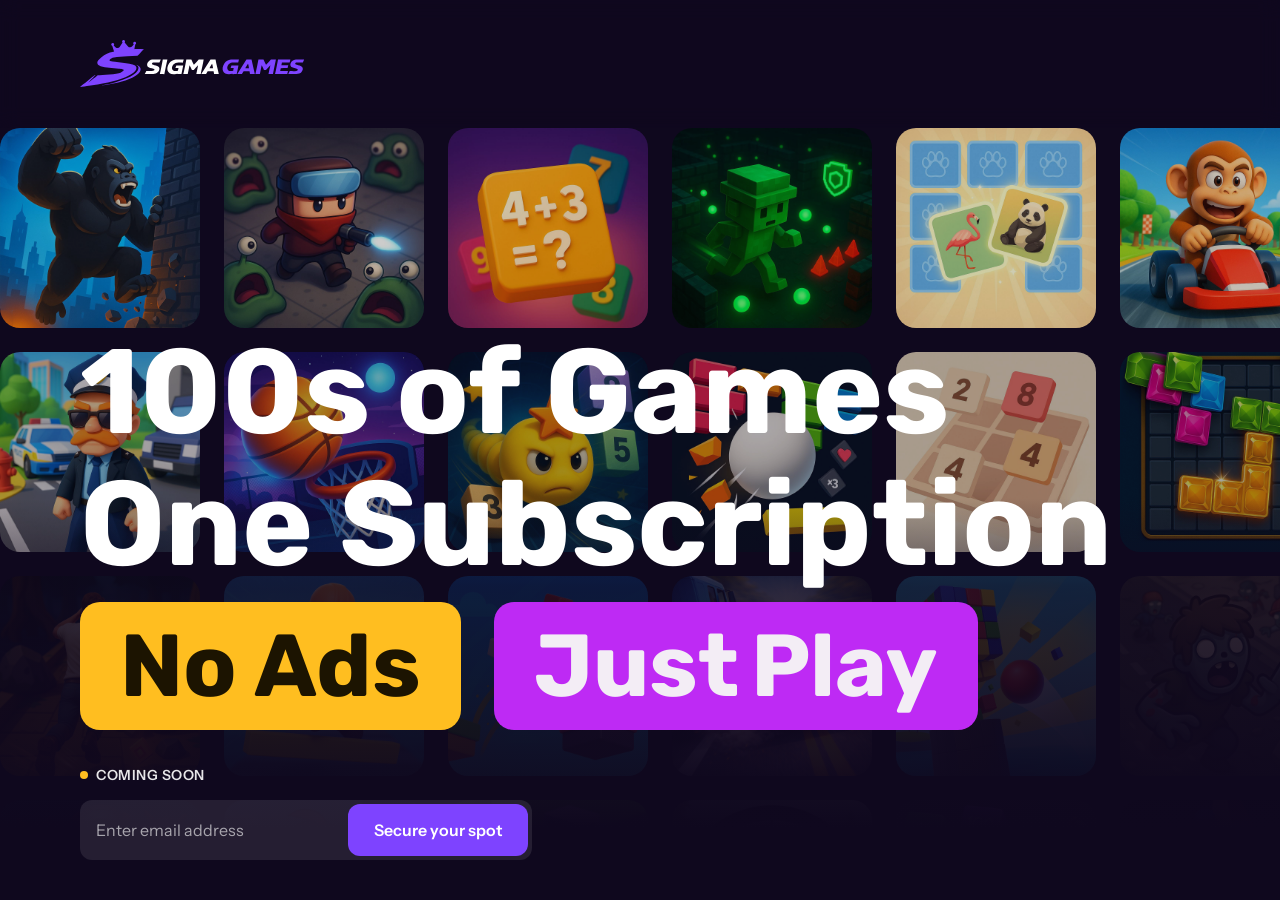
==== Coming soon/index.html @ 99bfa112 "Update all references from sigmagames.com to sigmagames.app" ====
<!doctype html>
<html lang="en">
  <head>
    <meta charset="UTF-8" />
    <meta name="viewport" content="width=device-width, initial-scale=1.0" />

    <!-- SEO Meta Tags -->
    <title>
      Sigma Games — 100s of Games, One Subscription | No Ads, Just Play
    </title>
    <meta
      name="description"
      content="Get unlimited access to 100s of games with one subscription. No ads, just play. Join Sigma Games and secure your spot today!"
    />
    <meta
      name="keywords"
      content="Sigma Games, mobile games, game subscription, no ads gaming, unlimited games, casual games, gaming platform"
    />
    <meta name="author" content="Sigma Games" />
    <meta name="robots" content="index, follow" />
    <meta name="theme-color" content="#0f081e" />

    <!-- Open Graph / Facebook -->
    <meta property="og:type" content="website" />
    <meta property="og:url" content="https://sigmagames.app/" />
    <meta
      property="og:title"
      content="Sigma Games — 100s of Games, One Subscription"
    />
    <meta
      property="og:description"
      content="Get unlimited access to 100s of games with one subscription. No ads, just play."
    />
    <meta
      property="og:image"
      content="https://sigmagames.app/Assets/logo.svg"
    />

    <!-- Twitter -->
    <meta property="twitter:card" content="summary_large_image" />
    <meta property="twitter:url" content="https://sigmagames.app/" />
    <meta
      property="twitter:title"
      content="Sigma Games — 100s of Games, One Subscription"
    />
    <meta
      property="twitter:description"
      content="Get unlimited access to 100s of games with one subscription. No ads, just play."
    />
    <meta
      property="twitter:image"
      content="https://sigmagames.app/Assets/logo.svg"
    />

    <!-- Favicons -->
    <link
      rel="icon"
      type="image/png"
      sizes="32x32"
      href="Assets/Favicons/favicon-32x32.png"
    />
    <link
      rel="icon"
      type="image/png"
      sizes="16x16"
      href="Assets/Favicons/favicon-16x16.png"
    />
    <link
      rel="apple-touch-icon"
      sizes="180x180"
      href="Assets/Favicons/apple-touch-icon.png"
    />

    <!-- Fonts -->
    <link rel="preconnect" href="https://fonts.googleapis.com" />
    <link
      href="https://fonts.googleapis.com/css2?family=Rubik:wght@400;700&family=Instrument+Sans:wght@400;600&display=swap"
      rel="stylesheet"
    />

    <!-- Stylesheet -->
    <link rel="stylesheet" href="styles.css" />
  </head>
  <body>
    <!-- NAV -->
    <nav>
      <a href="https://sigmagames.app" class="logo">
        <img src="Assets/logo.svg" alt="Sigma Games Logo" />
      </a>
    </nav>

    <!-- HERO WITH GAME CAROUSEL -->
    <section class="hero-carousel">
      <!-- Game Carousel Background -->
      <div class="carousel-container">
        <div class="carousel-row row-1">
          <!-- Row 1 - Full opacity -->
          <div class="game-tile">
            <img src="Assets/Carousels/Row 1/Kong Climb.jpg" alt="Kong Climb" />
          </div>
          <div class="game-tile">
            <img src="Assets/Carousels/Row 1/Last Stand.jpg" alt="Last Stand" />
          </div>
          <div class="game-tile">
            <img src="Assets/Carousels/Row 1/Math Guru.jpg" alt="Math Guru" />
          </div>
          <div class="game-tile">
            <img
              src="Assets/Carousels/Row 1/Maze Runner.jpg"
              alt="Maze Runner"
            />
          </div>
          <div class="game-tile">
            <img
              src="Assets/Carousels/Row 1/Memory Match.jpg"
              alt="Memory Match"
            />
          </div>
          <div class="game-tile">
            <img
              src="Assets/Carousels/Row 1/Monkeys in Cars.jpg"
              alt="Monkeys in Cars"
            />
          </div>
          <div class="game-tile">
            <img
              src="Assets/Carousels/Row 1/Railway Run.jpg"
              alt="Railway Run"
            />
          </div>
          <div class="game-tile">
            <img src="Assets/Carousels/Row 1/image 62.jpg" alt="Game" />
          </div>
          <div class="game-tile">
            <img src="Assets/Carousels/Row 1/image 77.jpg" alt="Game" />
          </div>
          <div class="game-tile">
            <img src="Assets/Carousels/Row 1/image 79.jpg" alt="Game" />
          </div>
          <!-- Duplicate for seamless loop -->
          <div class="game-tile">
            <img src="Assets/Carousels/Row 1/Kong Climb.jpg" alt="Kong Climb" />
          </div>
          <div class="game-tile">
            <img src="Assets/Carousels/Row 1/Last Stand.jpg" alt="Last Stand" />
          </div>
          <div class="game-tile">
            <img src="Assets/Carousels/Row 1/Math Guru.jpg" alt="Math Guru" />
          </div>
          <div class="game-tile">
            <img
              src="Assets/Carousels/Row 1/Maze Runner.jpg"
              alt="Maze Runner"
            />
          </div>
          <div class="game-tile">
            <img
              src="Assets/Carousels/Row 1/Memory Match.jpg"
              alt="Memory Match"
            />
          </div>
          <div class="game-tile">
            <img
              src="Assets/Carousels/Row 1/Monkeys in Cars.jpg"
              alt="Monkeys in Cars"
            />
          </div>
          <div class="game-tile">
            <img
              src="Assets/Carousels/Row 1/Railway Run.jpg"
              alt="Railway Run"
            />
          </div>
          <div class="game-tile">
            <img src="Assets/Carousels/Row 1/image 62.jpg" alt="Game" />
          </div>
          <div class="game-tile">
            <img src="Assets/Carousels/Row 1/image 77.jpg" alt="Game" />
          </div>
          <div class="game-tile">
            <img src="Assets/Carousels/Row 1/image 79.jpg" alt="Game" />
          </div>
        </div>

        <div class="carousel-row row-2">
          <!-- Row 2 - 80% opacity -->
          <div class="game-tile">
            <img src="Assets/Carousels/Row 2/image 19.jpg" alt="Game" />
          </div>
          <div class="game-tile">
            <img src="Assets/Carousels/Row 2/image 20.jpg" alt="Game" />
          </div>
          <div class="game-tile">
            <img src="Assets/Carousels/Row 2/image 29.jpg" alt="Game" />
          </div>
          <div class="game-tile">
            <img src="Assets/Carousels/Row 2/image 31.jpg" alt="Game" />
          </div>
          <div class="game-tile">
            <img src="Assets/Carousels/Row 2/image 33.jpg" alt="Game" />
          </div>
          <div class="game-tile">
            <img src="Assets/Carousels/Row 2/image 38.jpg" alt="Game" />
          </div>
          <div class="game-tile">
            <img src="Assets/Carousels/Row 2/image 42.jpg" alt="Game" />
          </div>
          <div class="game-tile">
            <img src="Assets/Carousels/Row 2/image 44.jpg" alt="Game" />
          </div>
          <div class="game-tile">
            <img src="Assets/Carousels/Row 2/image 46.jpg" alt="Game" />
          </div>
          <div class="game-tile">
            <img src="Assets/Carousels/Row 2/image 61.jpg" alt="Game" />
          </div>
          <!-- Duplicate for seamless loop -->
          <div class="game-tile">
            <img src="Assets/Carousels/Row 2/image 19.jpg" alt="Game" />
          </div>
          <div class="game-tile">
            <img src="Assets/Carousels/Row 2/image 20.jpg" alt="Game" />
          </div>
          <div class="game-tile">
            <img src="Assets/Carousels/Row 2/image 29.jpg" alt="Game" />
          </div>
          <div class="game-tile">
            <img src="Assets/Carousels/Row 2/image 31.jpg" alt="Game" />
          </div>
          <div class="game-tile">
            <img src="Assets/Carousels/Row 2/image 33.jpg" alt="Game" />
          </div>
          <div class="game-tile">
            <img src="Assets/Carousels/Row 2/image 38.jpg" alt="Game" />
          </div>
          <div class="game-tile">
            <img src="Assets/Carousels/Row 2/image 42.jpg" alt="Game" />
          </div>
          <div class="game-tile">
            <img src="Assets/Carousels/Row 2/image 44.jpg" alt="Game" />
          </div>
          <div class="game-tile">
            <img src="Assets/Carousels/Row 2/image 46.jpg" alt="Game" />
          </div>
          <div class="game-tile">
            <img src="Assets/Carousels/Row 2/image 61.jpg" alt="Game" />
          </div>
        </div>

        <div class="carousel-row row-3">
          <!-- Row 3 - 40% opacity -->
          <div class="game-tile">
            <img
              src="Assets/Carousels/Row 3/Escape Runner.jpg"
              alt="Escape Runner"
            />
          </div>
          <div class="game-tile">
            <img
              src="Assets/Carousels/Row 3/Final Shift.jpg"
              alt="Final Shift"
            />
          </div>
          <div class="game-tile">
            <img src="Assets/Carousels/Row 3/Flip Jump.jpg" alt="Flip Jump" />
          </div>
          <div class="game-tile">
            <img
              src="Assets/Carousels/Row 3/Highway Escape.jpg"
              alt="Highway Escape"
            />
          </div>
          <div class="game-tile">
            <img src="Assets/Carousels/Row 3/Tower Pop.jpg" alt="Tower Pop" />
          </div>
          <div class="game-tile">
            <img
              src="Assets/Carousels/Row 3/Zombies Are Coming.jpg"
              alt="Zombies Are Coming"
            />
          </div>
          <div class="game-tile">
            <img src="Assets/Carousels/Row 3/image 11.jpg" alt="Game" />
          </div>
          <div class="game-tile">
            <img src="Assets/Carousels/Row 3/image 13.jpg" alt="Game" />
          </div>
          <div class="game-tile">
            <img src="Assets/Carousels/Row 3/image 14.jpg" alt="Game" />
          </div>
          <div class="game-tile">
            <img src="Assets/Carousels/Row 3/image 18.jpg" alt="Game" />
          </div>
          <!-- Duplicate for seamless loop -->
          <div class="game-tile">
            <img
              src="Assets/Carousels/Row 3/Escape Runner.jpg"
              alt="Escape Runner"
            />
          </div>
          <div class="game-tile">
            <img
              src="Assets/Carousels/Row 3/Final Shift.jpg"
              alt="Final Shift"
            />
          </div>
          <div class="game-tile">
            <img src="Assets/Carousels/Row 3/Flip Jump.jpg" alt="Flip Jump" />
          </div>
          <div class="game-tile">
            <img
              src="Assets/Carousels/Row 3/Highway Escape.jpg"
              alt="Highway Escape"
            />
          </div>
          <div class="game-tile">
            <img src="Assets/Carousels/Row 3/Tower Pop.jpg" alt="Tower Pop" />
          </div>
          <div class="game-tile">
            <img
              src="Assets/Carousels/Row 3/Zombies Are Coming.jpg"
              alt="Zombies Are Coming"
            />
          </div>
          <div class="game-tile">
            <img src="Assets/Carousels/Row 3/image 11.jpg" alt="Game" />
          </div>
          <div class="game-tile">
            <img src="Assets/Carousels/Row 3/image 13.jpg" alt="Game" />
          </div>
          <div class="game-tile">
            <img src="Assets/Carousels/Row 3/image 14.jpg" alt="Game" />
          </div>
          <div class="game-tile">
            <img src="Assets/Carousels/Row 3/image 18.jpg" alt="Game" />
          </div>
        </div>

        <div class="carousel-row row-4">
          <!-- Row 4 - 40% opacity -->
          <div class="game-tile">
            <img
              src="Assets/Carousels/Row 4/Atlantic Sky Force.jpg"
              alt="Atlantic Sky Force"
            />
          </div>
          <div class="game-tile">
            <img
              src="Assets/Carousels/Row 4/Bird Strike.jpg"
              alt="Bird Strike"
            />
          </div>
          <div class="game-tile">
            <img
              src="Assets/Carousels/Row 4/Crossy Rush.jpg"
              alt="Crossy Rush"
            />
          </div>
          <div class="game-tile">
            <img src="Assets/Carousels/Row 4/Deer Hunt.jpg" alt="Deer Hunt" />
          </div>
          <div class="game-tile">
            <img src="Assets/Carousels/Row 4/Dot Dash.jpg" alt="Dot Dash" />
          </div>
          <div class="game-tile">
            <img src="Assets/Carousels/Row 4/Tap Fever.jpg" alt="Tap Fever" />
          </div>
          <div class="game-tile">
            <img src="Assets/Carousels/Row 4/War Cannon.jpg" alt="War Cannon" />
          </div>
          <div class="game-tile">
            <img
              src="Assets/Carousels/Row 4/Zombie Blitz.jpg"
              alt="Zombie Blitz"
            />
          </div>
          <div class="game-tile">
            <img src="Assets/Carousels/Row 4/Dot Dash-1.jpg" alt="Dot Dash" />
          </div>
          <div class="game-tile">
            <img src="Assets/Carousels/Row 4/Dot Dash-2.jpg" alt="Dot Dash" />
          </div>
          <!-- Duplicate for seamless loop -->
          <div class="game-tile">
            <img
              src="Assets/Carousels/Row 4/Atlantic Sky Force.jpg"
              alt="Atlantic Sky Force"
            />
          </div>
          <div class="game-tile">
            <img
              src="Assets/Carousels/Row 4/Bird Strike.jpg"
              alt="Bird Strike"
            />
          </div>
          <div class="game-tile">
            <img
              src="Assets/Carousels/Row 4/Crossy Rush.jpg"
              alt="Crossy Rush"
            />
          </div>
          <div class="game-tile">
            <img src="Assets/Carousels/Row 4/Deer Hunt.jpg" alt="Deer Hunt" />
          </div>
          <div class="game-tile">
            <img src="Assets/Carousels/Row 4/Dot Dash.jpg" alt="Dot Dash" />
          </div>
          <div class="game-tile">
            <img src="Assets/Carousels/Row 4/Tap Fever.jpg" alt="Tap Fever" />
          </div>
          <div class="game-tile">
            <img src="Assets/Carousels/Row 4/War Cannon.jpg" alt="War Cannon" />
          </div>
          <div class="game-tile">
            <img
              src="Assets/Carousels/Row 4/Zombie Blitz.jpg"
              alt="Zombie Blitz"
            />
          </div>
          <div class="game-tile">
            <img src="Assets/Carousels/Row 4/Dot Dash-1.jpg" alt="Dot Dash" />
          </div>
          <div class="game-tile">
            <img src="Assets/Carousels/Row 4/Dot Dash-2.jpg" alt="Dot Dash" />
          </div>
        </div>
      </div>

      <!-- Gradient Overlay -->
      <div class="gradient-overlay"></div>

      <!-- Hero Content -->
      <div class="hero-content">
        <div class="hero-text">
          <h1 class="hero-title">
            <div class="title-line">100s of Games</div>
            <div class="title-line">One Subscription</div>
            <div class="badge-row">
              <span class="badge badge-yellow">No Ads</span>
              <span class="badge badge-purple"
                ><span class="badge-text">Just</span
                ><img
                  src="Assets/right-arrow.svg"
                  alt="arrow"
                  class="badge-arrow"
                /><span class="badge-text">Play</span></span
              >
            </div>
          </h1>
        </div>

        <!-- Coming Soon Label -->
        <div class="coming-soon-label">
          <span class="pulse-dot"></span>
          <span class="label-text">Coming soon</span>
        </div>

        <!-- Email Form -->
        <div class="email-form">
          <input
            type="email"
            placeholder="Enter email address"
            class="email-input"
          />
          <button class="join-btn">Secure your spot</button>
        </div>
      </div>
    </section>

    <script src="script.js"></script>
  </body>
</html>
---- Coming soon/styles.css ----
/* Reset & Base */
* {
  margin: 0;
  padding: 0;
  box-sizing: border-box;
}

body {
  font-family: "Instrument Sans", sans-serif;
  background: #0f081e;
  color: white;
  overflow-x: hidden;
  min-height: 100vh;
}

/* Navigation */
nav {
  position: fixed;
  top: 0;
  left: 0;
  right: 0;
  display: flex;
  align-items: center;
  padding: 40px 80px;
  background: rgba(15, 8, 30, 0.8);
  backdrop-filter: blur(10px);
  z-index: 100;
}

.logo {
  text-decoration: none;
  display: flex;
  align-items: center;
}

.logo img {
  height: 48px;
  width: auto;
}

/* Hero Carousel Section */
.hero-carousel {
  position: relative;
  width: 100%;
  min-height: 100vh;
  overflow: hidden;
  padding-top: 128px;
  display: flex;
  flex-direction: column;
}

/* Carousel Container */
.carousel-container {
  position: absolute;
  top: 128px;
  left: 0;
  width: 100%;
  height: 872px;
  overflow: hidden;
  opacity: 0.8;
  pointer-events: none;
}

.carousel-row {
  display: flex;
  gap: 24px;
  width: fit-content;
  margin-bottom: 24px;
  animation: scroll-left 60s linear infinite;
}

.carousel-row.row-1 {
  opacity: 1;
}

.carousel-row.row-2 {
  opacity: 0.8;
  animation: scroll-right 65s linear infinite;
}

.carousel-row.row-3 {
  opacity: 0.4;
  animation-duration: 70s;
}

.carousel-row.row-4 {
  opacity: 0.4;
  animation: scroll-right 55s linear infinite;
}

@keyframes scroll-left {
  0% {
    transform: translateX(0);
  }
  100% {
    transform: translateX(-50%);
  }
}

@keyframes scroll-right {
  0% {
    transform: translateX(-50%);
  }
  100% {
    transform: translateX(0);
  }
}

.game-tile {
  width: 200px;
  height: 200px;
  border-radius: 20px;
  background: linear-gradient(135deg, #1a1034 0%, #2d1b5e 100%);
  display: flex;
  align-items: center;
  justify-content: center;
  font-size: 80px;
  flex-shrink: 0;
  transition: transform 0.3s ease;
  overflow: hidden;
  position: relative;
}

.game-tile img {
  width: 100%;
  height: 100%;
  object-fit: cover;
  display: block;
}

.game-tile:hover {
  transform: scale(1.05);
}

/* Gradient Overlay */
.gradient-overlay {
  position: absolute;
  bottom: 0;
  left: 0;
  right: 0;
  height: 441px;
  background: linear-gradient(
    180deg,
    rgba(15, 8, 30, 0) 8.969%,
    rgba(15, 8, 30, 0.54) 29.17%,
    #0f081e 83.655%
  );
  pointer-events: none;
  z-index: 10;
}

/* Hero Content */
.hero-content {
  position: relative;
  margin-top: auto;
  padding: 40px 80px;
  z-index: 20;
  display: flex;
  flex-direction: column;
}

.hero-text {
  display: flex;
  flex-direction: column;
  gap: 18px;
  margin-bottom: 24px;
}

.hero-title {
  font-family: "Rubik", sans-serif;
  font-weight: 700;
  font-size: 120px;
  line-height: 1.2;
  color: white;
  margin: 0;
  display: flex;
  flex-direction: column;
  gap: 0;
}

.title-line {
  line-height: 1.1;
}

.badge-row {
  display: flex;
  gap: 33px;
  margin: 12px 0;
  flex-wrap: nowrap;
}

.badge {
  font-family: "Rubik", sans-serif;
  font-weight: 700;
  font-size: 88px;
  padding: 20px 40px;
  border-radius: 20px;
  display: inline-block;
  line-height: 1;
}

.badge-yellow {
  background: #ffbe20;
  color: #1c1401;
  transition: all 0.3s ease;
}

.badge-yellow:hover {
  text-decoration: line-through;
  text-decoration-color: #2a2200;
  box-shadow:
    0 0 20px rgba(255, 190, 32, 0.6),
    0 0 40px rgba(255, 190, 32, 0.3);
}

.badge-purple {
  background: #be2af4;
  color: #f3edf5;
  transition: all 0.3s ease;
  position: relative;
}

.badge-purple:hover {
  box-shadow:
    0 0 20px rgba(190, 42, 244, 0.6),
    0 0 40px rgba(190, 42, 244, 0.3);
}

.badge-text {
  display: inline-block;
}

.badge-text:first-of-type {
  margin-right: 6px;
}

.badge-text:last-of-type {
  margin-left: 6px;
}

.badge-arrow {
  display: inline-block;
  opacity: 0;
  max-width: 0;
  overflow: hidden;
  transition: all 0.3s ease;
  margin: 0;
  height: 0.8em;
  width: auto;
  vertical-align: middle;
}

.badge-purple:hover .badge-arrow {
  opacity: 1;
  max-width: 2em;
  margin: 0 0.05em;
  height: 0.8em;
}

/* Coming Soon Label */
.coming-soon-label {
  display: flex;
  align-items: center;
  gap: 8px;
  margin-bottom: 16px;
}

.pulse-dot {
  width: 8px;
  height: 8px;
  background: #ffbe20;
  border-radius: 50%;
  animation: pulse 2s ease-in-out infinite;
  box-shadow: 0 0 0 0 rgba(255, 190, 32, 0.7);
}

@keyframes pulse {
  0% {
    box-shadow: 0 0 0 0 rgba(255, 190, 32, 0.7);
  }
  50% {
    box-shadow: 0 0 0 8px rgba(255, 190, 32, 0);
  }
  100% {
    box-shadow: 0 0 0 0 rgba(255, 190, 32, 0);
  }
}

.label-text {
  font-family: "Instrument Sans", sans-serif;
  font-size: 14px;
  font-weight: 600;
  color: rgba(255, 255, 255, 0.9);
  text-transform: uppercase;
  letter-spacing: 0.5px;
}

/* Email Form */
.email-form {
  display: flex;
  align-items: center;
  background: rgba(255, 255, 255, 0.09);
  border-radius: 12px;
  padding: 4px 4px 4px 16px;
  max-width: 452px;
  gap: 10px;
  outline: 1px solid transparent;
  transition: outline 0.3s ease;
}

.email-form:focus-within {
  outline: 1px solid rgba(255, 255, 255, 0.129);
}

.email-input {
  flex: 1;
  background: transparent;
  border: none;
  outline: none;
  color: white;
  font-family: "Instrument Sans", sans-serif;
  font-size: 16px;
  padding: 12px 0;
  transition: all 0.3s ease;
}

.email-input::placeholder {
  color: rgba(255, 255, 255, 0.6);
  transition: color 0.3s ease;
}

.email-input.error {
  color: #ff6b6b;
}

.email-input.error::placeholder {
  color: #ff6b6b;
}

.join-btn {
  background: #7e43ff;
  border: none;
  border-radius: 12px;
  padding: 16px 24px;
  color: white;
  font-family: "Instrument Sans", sans-serif;
  font-weight: 600;
  font-size: 16px;
  cursor: pointer;
  transition: all 0.3s ease;
  white-space: nowrap;
  display: flex;
  align-items: center;
  gap: 8px;
  position: relative;
  min-width: 180px;
  justify-content: center;
}

.join-btn:hover {
  background: #6931e0;
  transform: translateY(-2px);
}

.join-btn:active {
  transform: translateY(0);
}

.join-btn:disabled {
  cursor: not-allowed;
  opacity: 0.8;
}

.join-btn.loading {
  background: #6931e0;
}

.join-btn.success {
  background: #4caf50;
}

/* Spinner Animation */
.spinner {
  width: 14px;
  height: 14px;
  border: 2px solid rgba(255, 255, 255, 0.3);
  border-top-color: white;
  border-radius: 50%;
  animation: spin 0.8s linear infinite;
  display: inline-block;
}

@keyframes spin {
  to {
    transform: rotate(360deg);
  }
}

/* Responsive Design */
@media (max-width: 1200px) {
  nav {
    padding: 30px 40px;
  }

  .hero-content {
    padding: 30px 40px;
  }

  .hero-title {
    font-size: 100px;
  }

  .badge {
    font-size: 72px;
    padding: 16px 32px;
  }
}

@media (max-width: 768px) {
  nav {
    padding: 20px;
  }

  .logo img {
    height: 40px;
  }

  .hero-carousel {
    padding-top: 88px;
    min-height: auto;
  }

  .carousel-container {
    top: 88px;
    height: 630px;
  }

  .hero-content {
    padding: 20px;
    gap: 24px;
    margin-top: 0;
    padding-top: 380px;
  }

  .hero-title {
    font-size: 72px;
  }

  .hero-text {
    margin-bottom: 8px;
  }

  .badge {
    font-size: 48px;
    padding: 10px 24px;
    border-radius: 14px;
  }

  .badge-row {
    gap: 10px;
    flex-wrap: nowrap;
    margin: 8px 0;
  }

  .coming-soon-label {
    margin-bottom: 0px;
  }

  .carousel-row {
    gap: 12px;
    margin-bottom: 12px;
  }

  .game-tile {
    width: 150px;
    height: 150px;
    font-size: 50px;
  }

  .email-form {
    max-width: 60%;
  }

  .email-input {
    font-size: 14px;
  }

  .join-btn {
    padding: 12px 20px;
    font-size: 14px;
  }
}

@media (max-width: 480px) {
  .logo img {
    height: 40px;
  }

  .carousel-container {
    height: 500px;
  }

  .hero-content {
    padding-top: 320px;
  }

  .hero-title {
    font-size: 50px;
  }

  .badge {
    font-size: 32px;
    padding: 8px 20px;
    border-radius: 12px;
  }

  .badge-row {
    gap: 8px;
    margin: 6px 0;
  }

  .coming-soon-label {
    margin-bottom: -10px;
  }

  .pulse-dot {
    width: 6px;
    height: 6px;
  }

  .label-text {
    font-size: 12px;
  }
  .carousel-row {
    gap: 12px;
    margin-bottom: 12px;
  }

  .join-btn {
    padding: 12px 16px;
    font-size: 13px;
    width: 100%;
    min-width: auto;
  }
  .game-tile {
    width: 150px;
    height: 150px;
    font-size: 40px;
  }
}

@media (max-width: 360px) {
  .logo img {
    height: 32px;
  }

  .carousel-container {
    height: 450px;
  }

  .hero-content {
    padding: 16px;
    padding-top: 300px;
  }

  .hero-title {
    font-size: 44px;
  }

  .badge {
    font-size: 28px;
    padding: 6px 16px;
    border-radius: 10px;
  }

  .badge-row {
    gap: 6px;
    margin: 4px 0;
  }

  .coming-soon-label {
    margin-bottom: -10px;
  }

  .pulse-dot {
    width: 6px;
    height: 6px;
  }

  .label-text {
    font-size: 12px;
  }

  .carousel-row {
    gap: 10px;
    margin-bottom: 10px;
  }

  .game-tile {
    width: 120px;
    height: 120px;
    font-size: 35px;
  }

  .email-form {
    max-width: 100%;
    padding: 12px 12px 12px 12px;
    flex-direction: column;
    align-items: stretch;
  }

  .email-input {
    font-size: 13px;
    padding: 10px 0;
  }

  .join-btn {
    padding: 12px 20px;
    font-size: 13px;
    width: 100%;
    min-width: auto;
  }
}
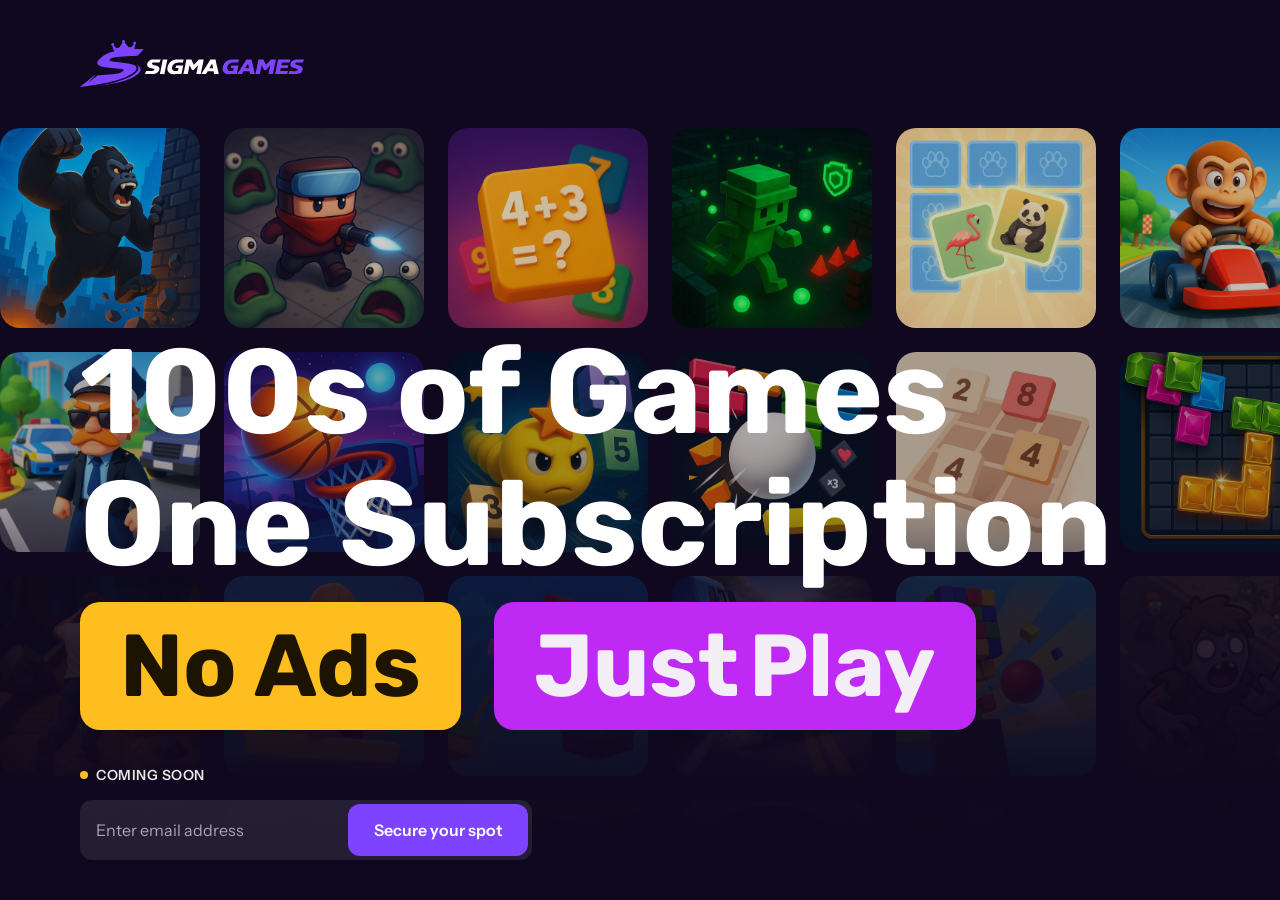
==== commit 3868ad5f: "UX resolve for input field" ====
--- a/Coming soon/index.html
+++ b/Coming soon/index.html
@@ -2,7 +2,7 @@
 <html lang="en">
   <head>
     <meta charset="UTF-8" />
-    <meta name="viewport" content="width=device-width, initial-scale=1.0" />
+    <meta name="viewport" content="width=device-width, initial-scale=1.0, maximum-scale=1.0, user-scalable=no" />
 
     <!-- SEO Meta Tags -->
     <title>
--- a/Coming soon/styles.css
+++ b/Coming soon/styles.css
@@ -3,6 +3,10 @@
   margin: 0;
   padding: 0;
   box-sizing: border-box;
+}
+
+html {
+  scroll-behavior: smooth;
 }
 
 body {
@@ -11,6 +15,9 @@
   color: white;
   overflow-x: hidden;
   min-height: 100vh;
+  width: 100%;
+  max-width: 100vw;
+  -webkit-overflow-scrolling: touch;
 }
 
 /* Navigation */
@@ -22,8 +29,6 @@
   display: flex;
   align-items: center;
   padding: 40px 80px;
-  background: rgba(15, 8, 30, 0.8);
-  backdrop-filter: blur(10px);
   z-index: 100;
 }
 
@@ -44,6 +49,7 @@
   width: 100%;
   min-height: 100vh;
   overflow: hidden;
+  overflow-x: hidden;
   padding-top: 128px;
   display: flex;
   flex-direction: column;
@@ -154,6 +160,7 @@
   position: relative;
   margin-top: auto;
   padding: 40px 80px;
+  padding-bottom: 40px;
   z-index: 20;
   display: flex;
   flex-direction: column;
@@ -231,11 +238,11 @@
 }
 
 .badge-text:first-of-type {
-  margin-right: 6px;
+  margin-right: 5px;
 }
 
 .badge-text:last-of-type {
-  margin-left: 6px;
+  margin-left: 5px;
 }
 
 .badge-arrow {
@@ -437,6 +444,7 @@
 
   .hero-content {
     padding: 20px;
+    padding-bottom: 40px;
     gap: 24px;
     margin-top: 0;
     padding-top: 380px;
@@ -462,6 +470,13 @@
     margin: 8px 0;
   }
 
+  /* Disable purple badge arrow hover effect on mobile, keep glow */
+  .badge-purple:hover .badge-arrow {
+    opacity: 0;
+    max-width: 0;
+    margin: 0;
+  }
+
   .coming-soon-label {
     margin-bottom: 0px;
   }
@@ -478,16 +493,17 @@
   }
 
   .email-form {
-    max-width: 60%;
+    max-width: 80%;
   }
 
   .email-input {
-    font-size: 14px;
+    font-size: 16px;
   }
 
   .join-btn {
     padding: 12px 20px;
     font-size: 14px;
+    min-width: 140px;
   }
 }
 
@@ -497,19 +513,20 @@
   }
 
   .carousel-container {
-    height: 500px;
+    height: 580px;
   }
 
   .hero-content {
-    padding-top: 320px;
+    padding-top: 400px;
+    padding-bottom: 40px;
   }
 
   .hero-title {
-    font-size: 50px;
+    font-size: 48px;
   }
 
   .badge {
-    font-size: 32px;
+    font-size: 30px;
     padding: 8px 20px;
     border-radius: 12px;
   }
@@ -536,11 +553,14 @@
     margin-bottom: 12px;
   }
 
+  .email-form {
+    max-width: 100%;
+  }
+
   .join-btn {
-    padding: 12px 16px;
-    font-size: 13px;
-    width: 100%;
-    min-width: auto;
+    padding: 10px 14px;
+    font-size: 14px;
+    min-width: 110px;
   }
   .game-tile {
     width: 150px;
@@ -561,6 +581,7 @@
   .hero-content {
     padding: 16px;
     padding-top: 300px;
+    padding-bottom: 40px;
   }
 
   .hero-title {
@@ -604,20 +625,17 @@
 
   .email-form {
     max-width: 100%;
-    padding: 12px 12px 12px 12px;
-    flex-direction: column;
-    align-items: stretch;
+    padding: 4px 4px 4px 12px;
   }
 
   .email-input {
-    font-size: 13px;
-    padding: 10px 0;
+    font-size: 16px;
+    padding: 8px 0;
   }
 
   .join-btn {
-    padding: 12px 20px;
-    font-size: 13px;
-    width: 100%;
-    min-width: auto;
-  }
-}
+    padding: 8px 12px;
+    font-size: 14px;
+    min-width: 110px;
+  }
+}
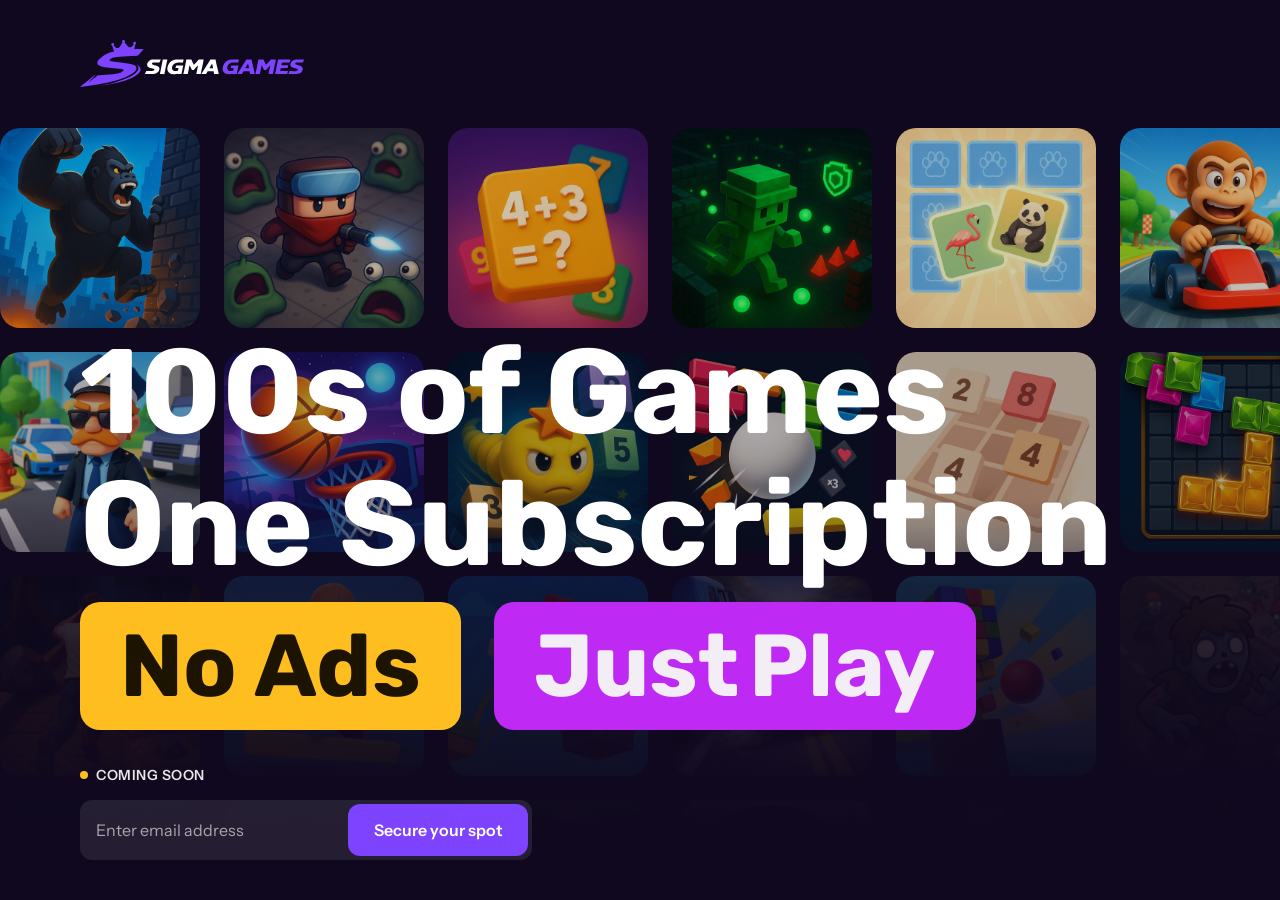
==== commit c1cfc3b7: "Format viewport meta tag for improved readability" ====
--- a/Coming soon/index.html
+++ b/Coming soon/index.html
@@ -2,7 +2,10 @@
 <html lang="en">
   <head>
     <meta charset="UTF-8" />
-    <meta name="viewport" content="width=device-width, initial-scale=1.0, maximum-scale=1.0, user-scalable=no" />
+    <meta
+      name="viewport"
+      content="width=device-width, initial-scale=1.0, maximum-scale=1.0, user-scalable=no"
+    />
 
     <!-- SEO Meta Tags -->
     <title>
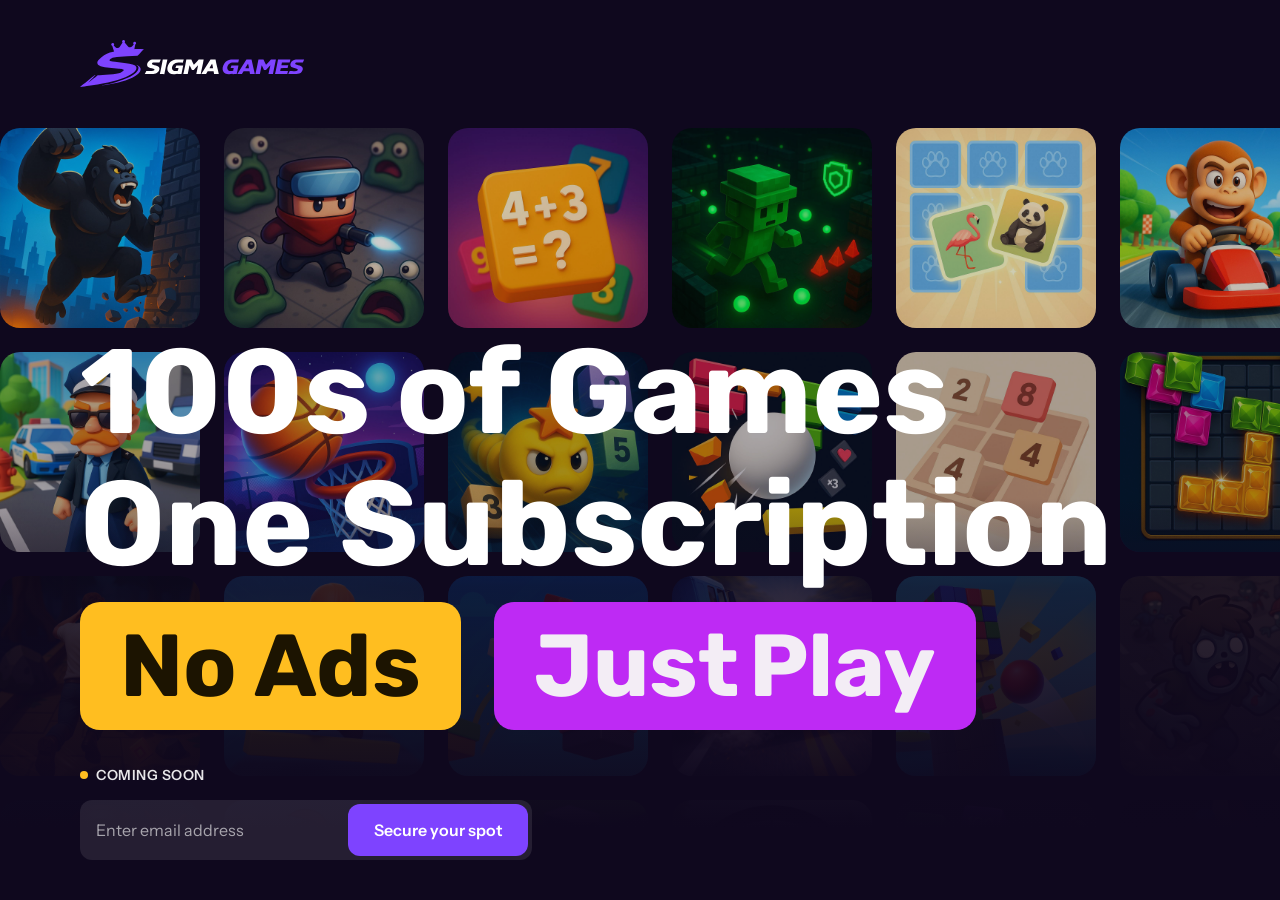
==== commit a8d464f9: "Update logo to anchor to hero section" ====
--- a/Coming soon/index.html
+++ b/Coming soon/index.html
@@ -87,13 +87,13 @@
   <body>
     <!-- NAV -->
     <nav>
-      <a href="https://sigmagames.app" class="logo">
+      <a href="#hero" class="logo">
         <img src="Assets/logo.svg" alt="Sigma Games Logo" />
       </a>
     </nav>
 
     <!-- HERO WITH GAME CAROUSEL -->
-    <section class="hero-carousel">
+    <section class="hero-carousel" id="hero">
       <!-- Game Carousel Background -->
       <div class="carousel-container">
         <div class="carousel-row row-1">
--- a/Coming soon/styles.css
+++ b/Coming soon/styles.css
@@ -336,6 +336,26 @@
   transition: color 0.3s ease;
 }
 
+.email-input:-webkit-autofill,
+.email-input:-webkit-autofill:hover,
+.email-input:-webkit-autofill:focus,
+.email-input:-webkit-autofill:active {
+  -webkit-background-clip: text !important;
+  -webkit-text-fill-color: white !important;
+  transition: background-color 5000s ease-in-out 0s;
+  box-shadow: inset 0 0 20px 20px transparent !important;
+  background-color: transparent !important;
+  filter: none !important;
+  caret-color: white;
+}
+
+/* Additional fix for Chrome autofill */
+.email-input:-internal-autofill-selected {
+  background-color: transparent !important;
+  background-image: none !important;
+  color: white !important;
+}
+
 .email-input.error {
   color: #ff6b6b;
 }
@@ -562,11 +582,6 @@
     font-size: 14px;
     min-width: 110px;
   }
-  .game-tile {
-    width: 150px;
-    height: 150px;
-    font-size: 40px;
-  }
 }
 
 @media (max-width: 360px) {
